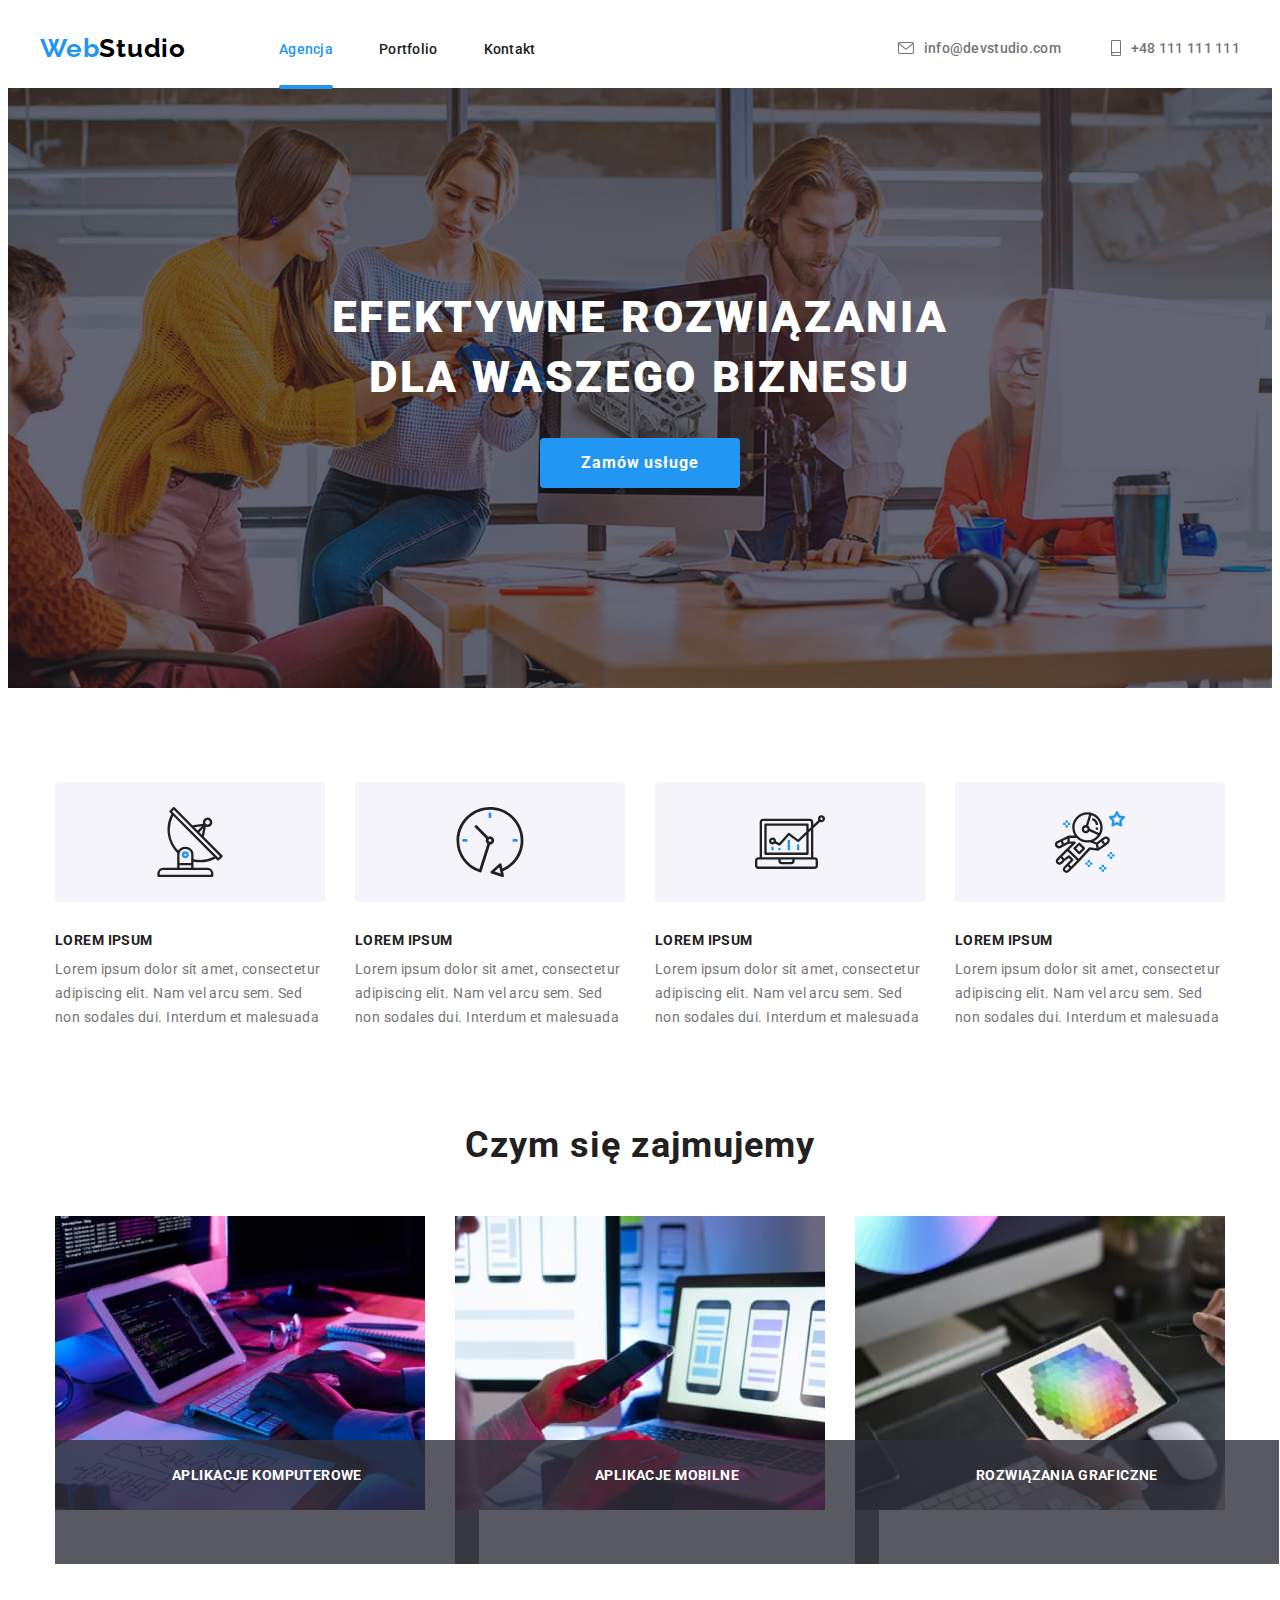
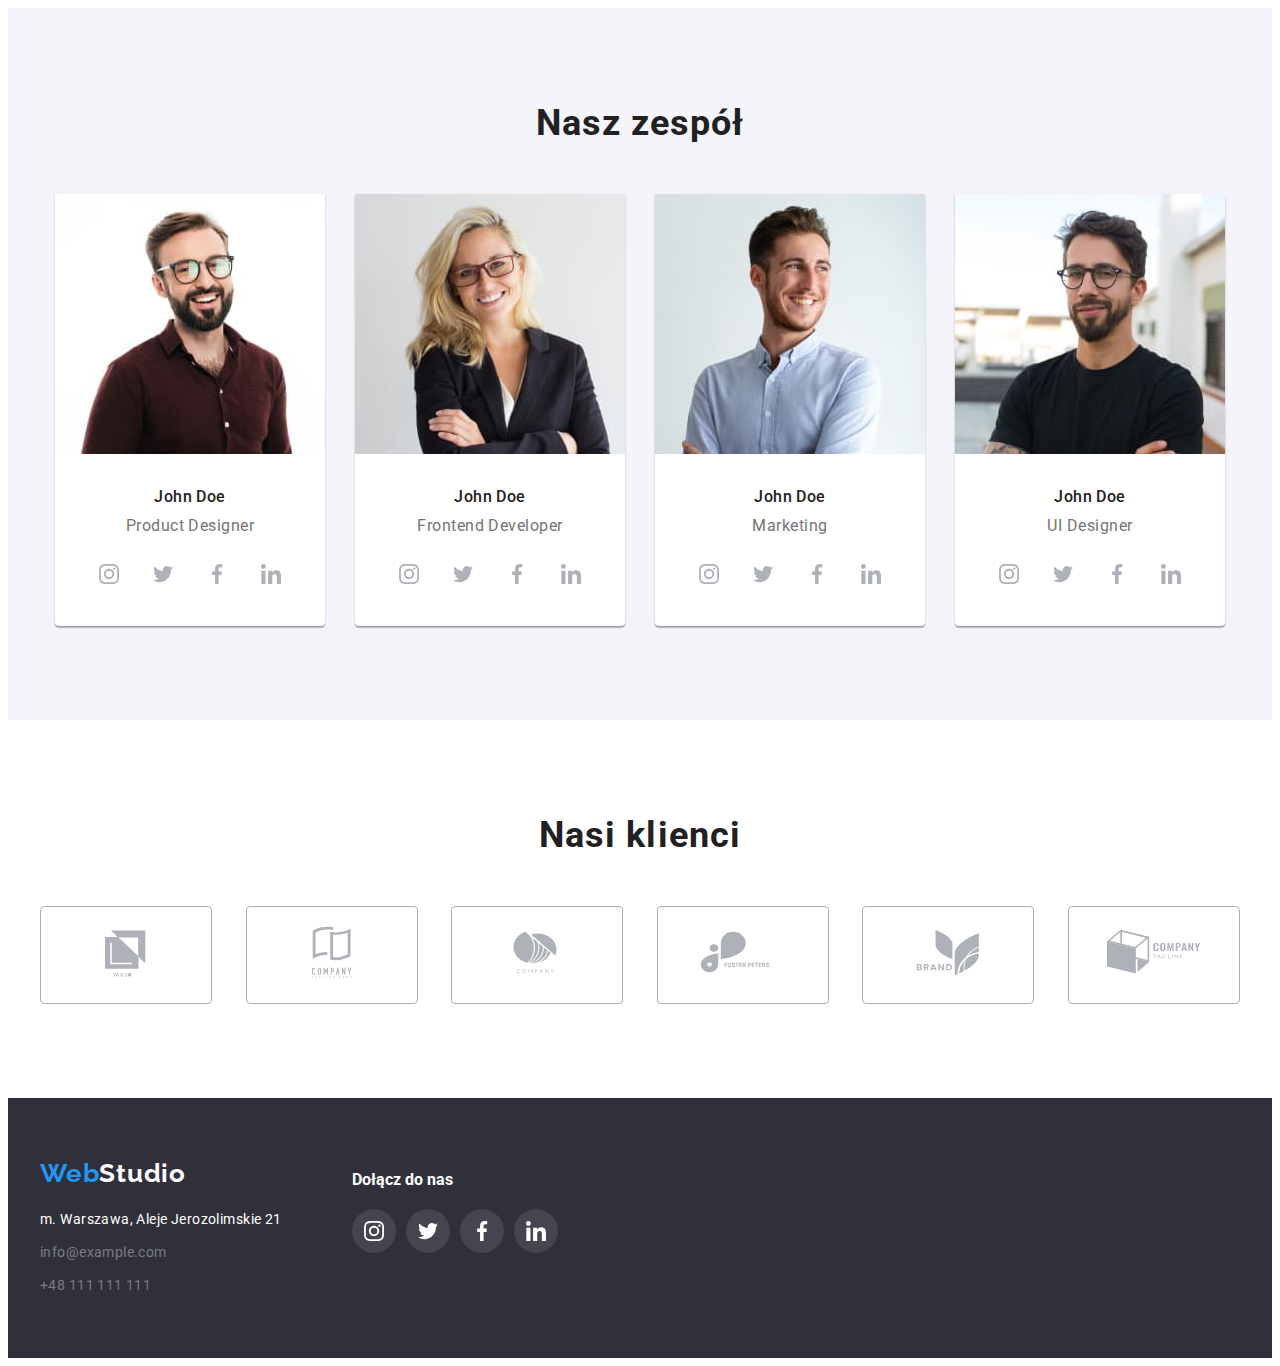
==== index.html @ 836c7417 "feat:init" ====
<!DOCTYPE html>
<html lang="pl">
  <head>
    <meta charset="UTF-8" />
    <meta http-equiv="X-UA-Compatible" content="IE=edge" />
    <meta name="viewport" content="width=device-width, initial-scale=1.0" />
    <link rel="preconnect" href="https://fonts.googleapis.com" />
    <link rel="preconnect" href="https://fonts.gstatic.com" crossorigin />
    <link
      href="https://fonts.googleapis.com/css2?family=Raleway:wght@700&family=Roboto:wght@400;500;700;900&display=swap"
      rel="stylesheet"
    />
    <link
      rel="stylesheet"
      href="https://cdnjs.cloudflare.com/ajax/libs/modern-normalize/1.1.0/modern-normalize.min.css"
      integrity="sha512-wpPYUAdjBVSE4KJnH1VR1HeZfpl1ub8YT/NKx4PuQ5NmX2tKuGu6U/JRp5y+Y8XG2tV+wKQpNHVUX03MfMFn9Q=="
      crossorigin="anonymous"
      referrerpolicy="no-referrer"
    />
    <link rel="stylesheet" href="css/styles.css" />
    <title>WebStudio</title>
  </head>
  <body>
    <header>
      <div class="container">
        <div class="links">
          <div class="left-link">
            <a href="index.html" class="logo"><span class="logo-blue">Web</span>Studio</a>
            <nav>
              <ul class="list nav-list">
                <li class="active-container">
                  <a href="index.html" class="nav-link is-active">Agencja</a>
                </li>
                <li><a href="portfolio.html" class="nav-link">Portfolio</a></li>
                <li><a href="#" class="nav-link">Kontakt</a></li>
              </ul>
            </nav>
          </div>
          <div class="right-link">
            <ul class="list header-contact">
              <li>
                <a href="mailto:info@devstudio.com" class="nav-link">
                  <svg width="16" height="12" class="raster">
                    <use href="images/icons.svg#icon-envelope"></use></svg
                  >info@devstudio.com</a
                >
              </li>
              <li>
                <a href="tel:+48111111111" class="nav-link">
                  <svg width="10" height="16" class="raster">
                    <use href="images/icons.svg#icon-smartphone"></use></svg
                  >+48 111 111 111</a
                >
              </li>
            </ul>
          </div>
        </div>
      </div>
    </header>

    <main>
      <!-- Main section -->
      <section class="title-description section">
        <div class="container">
          <h1 class="title-text">Efektywne rozwiązania dla waszego biznesu</h1>
          <button class="title-button" data-modal-open>Zamów usługe</button>
        </div>
      </section>

      <!-- ATUTY -->
      <section class="section-special">
        <div class="container">
          <ul class="list advantages-main">
            <li>
              <div class="adv-icon-background">
                <svg width="70" height="70">
                  <use href="images/icons.svg#icon-antenna"></use>
                </svg>
              </div>
              <h3 class="advantages-title">LOREM IPSUM</h3>
              <p class="advantages-desc">
                Lorem ipsum dolor sit amet, consectetur adipiscing elit. Nam vel arcu sem. Sed non
                sodales dui. Interdum et malesuada
              </p>
            </li>
            <li>
              <div class="adv-icon-background">
                <svg width="70" height="70">
                  <use href="images/icons.svg#icon-clock"></use>
                </svg>
              </div>
              <h3 class="advantages-title">LOREM IPSUM</h3>
              <p class="advantages-desc">
                Lorem ipsum dolor sit amet, consectetur adipiscing elit. Nam vel arcu sem. Sed non
                sodales dui. Interdum et malesuada
              </p>
            </li>
            <li>
              <div class="adv-icon-background">
                <svg width="70" height="70">
                  <use href="images/icons.svg#icon-diagram"></use>
                </svg>
              </div>
              <h3 class="advantages-title">LOREM IPSUM</h3>
              <p class="advantages-desc">
                Lorem ipsum dolor sit amet, consectetur adipiscing elit. Nam vel arcu sem. Sed non
                sodales dui. Interdum et malesuada
              </p>
            </li>
            <li>
              <div class="adv-icon-background">
                <svg width="70" height="70">
                  <use href="images/icons.svg#icon-astronaut"></use>
                </svg>
              </div>
              <h3 class="advantages-title">LOREM IPSUM</h3>
              <p class="advantages-desc">
                Lorem ipsum dolor sit amet, consectetur adipiscing elit. Nam vel arcu sem. Sed non
                sodales dui. Interdum et malesuada
              </p>
            </li>
          </ul>
        </div>
      </section>

      <!-- Czym się zajmujemy -->
      <section class="what-we-do section">
        <div class="container">
          <h2 class="heading">Czym się zajmujemy</h2>
          <ul class="list what-we-do-images-list">
            <li>
              <div class="our-jobs">
                <img src="images/keyboard1.jpg" alt="keyboard" width="370" height="294" />
                <span class="job-desc">Aplikacje komputerowe</span>
              </div>
            </li>
            <li>
              <div class="our-jobs">
                <img
                  src="images/phone_laptop2.jpg"
                  alt="phone and laptop"
                  width="370"
                  height="294"
                />
                <span class="job-desc">Aplikacje mobilne</span>
              </div>
            </li>
            <li>
              <div class="our-jobs">
                <img src="images/tablet3.jpg" alt="tablet" width="370" height="294" />
                <span class="job-desc">Rozwiązania graficzne</span>
              </div>
            </li>
          </ul>
        </div>
      </section>

      <!-- TEAM -->
      <section class="team section">
        <div class="container">
          <h2 class="heading">Nasz zespół</h2>
          <ul class="list team-list">
            <li>
              <figure class="team-box">
                <img src="images/team/John_Doe_1.jpg" alt="John Dow 1" width="270" height="260" />
                <figcaption>
                  <p class="team-employe">John Doe</p>
                  <p class="team-job">Product Designer</p>
                  <ul class="list social-networks">
                    <li>
                      <a href="#" class="social-icon">
                        <svg width="20" height="20">
                          <use href="images/icons.svg#icon-instagram"></use>
                        </svg>
                      </a>
                    </li>
                    <li>
                      <a href="#" class="social-icon">
                        <svg width="20" height="20">
                          <use href="images/icons.svg#icon-twitter"></use>
                        </svg>
                      </a>
                    </li>
                    <li>
                      <a href="#" class="social-icon">
                        <svg width="20" height="20">
                          <use href="images/icons.svg#icon-facebook"></use>
                        </svg>
                      </a>
                    </li>
                    <li>
                      <a href="#" class="social-icon">
                        <svg width="20" height="20">
                          <use href="images/icons.svg#icon-linkedin"></use>
                        </svg>
                      </a>
                    </li>
                  </ul>
                </figcaption>
              </figure>
            </li>
            <li>
              <figure class="team-box">
                <img src="images/team/John_Doe_2.jpg" alt="John Dow 2" width="270" height="260" />
                <figcaption>
                  <p class="team-employe">John Doe</p>
                  <p class="team-job">Frontend Developer</p>
                  <ul class="list social-networks">
                    <li>
                      <a href="#" class="social-icon">
                        <svg width="20" height="20">
                          <use href="images/icons.svg#icon-instagram"></use>
                        </svg>
                      </a>
                    </li>
                    <li>
                      <a href="#" class="social-icon">
                        <svg width="20" height="20">
                          <use href="images/icons.svg#icon-twitter"></use>
                        </svg>
                      </a>
                    </li>
                    <li>
                      <a href="#" class="social-icon">
                        <svg width="20" height="20">
                          <use href="images/icons.svg#icon-facebook"></use>
                        </svg>
                      </a>
                    </li>
                    <li>
                      <a href="#" class="social-icon">
                        <svg width="20" height="20">
                          <use href="images/icons.svg#icon-linkedin"></use>
                        </svg>
                      </a>
                    </li>
                  </ul>
                </figcaption>
              </figure>
            </li>
            <li>
              <figure class="team-box">
                <img src="images/team/John_Doe_3.jpg" alt="John Dow 3" width="270" height="260" />
                <figcaption>
                  <p class="team-employe">John Doe</p>
                  <p class="team-job">Marketing</p>
                  <ul class="list social-networks">
                    <li>
                      <a href="#" class="social-icon">
                        <svg width="20" height="20">
                          <use href="images/icons.svg#icon-instagram"></use>
                        </svg>
                      </a>
                    </li>
                    <li>
                      <a href="#" class="social-icon">
                        <svg width="20" height="20">
                          <use href="images/icons.svg#icon-twitter"></use>
                        </svg>
                      </a>
                    </li>
                    <li>
                      <a href="#" class="social-icon">
                        <svg width="20" height="20">
                          <use href="images/icons.svg#icon-facebook"></use>
                        </svg>
                      </a>
                    </li>
                    <li>
                      <a href="#" class="social-icon">
                        <svg width="20" height="20">
                          <use href="images/icons.svg#icon-linkedin"></use>
                        </svg>
                      </a>
                    </li>
                  </ul>
                </figcaption>
              </figure>
            </li>
            <li>
              <figure class="team-box">
                <img src="images/team/John_Doe_4.jpg" alt="John Dow 4" width="270" height="260" />
                <figcaption>
                  <p class="team-employe">John Doe</p>
                  <p class="team-job">UI Designer</p>
                  <ul class="list social-networks">
                    <li>
                      <a href="#" class="social-icon">
                        <svg width="20" height="20" class="abc">
                          <use href="images/icons.svg#icon-instagram"></use>
                        </svg>
                      </a>
                    </li>
                    <li>
                      <a href="#" class="social-icon">
                        <svg width="20" height="20">
                          <use href="images/icons.svg#icon-twitter"></use>
                        </svg>
                      </a>
                    </li>
                    <li>
                      <a href="#" class="social-icon">
                        <svg width="20" height="20">
                          <use href="images/icons.svg#icon-facebook"></use>
                        </svg>
                      </a>
                    </li>
                    <li>
                      <a href="#" class="social-icon">
                        <svg width="20" height="20">
                          <use href="images/icons.svg#icon-linkedin"></use>
                        </svg>
                      </a>
                    </li>
                  </ul>
                </figcaption>
              </figure>
            </li>
          </ul>
        </div>
      </section>

      <!-- OUR CUSTOMERS -->
      <section class="customers section">
        <div class="container">
          <h2 class="heading">Nasi klienci</h2>
          <ul class="list customers-list">
            <li>
              <a href="#" class="customer-icon-container">
                <svg width="106" height="60" class="customer-icon">
                  <use href="images/icons.svg#icon-logo1"></use>
                </svg>
              </a>
            </li>
            <li>
              <a href="#" class="customer-icon-container">
                <svg width="106" height="60" class="customer-icon">
                  <use href="images/icons.svg#icon-logo2"></use>
                </svg>
              </a>
            </li>
            <li>
              <a href="#" class="customer-icon-container">
                <svg width="106" height="60" class="customer-icon">
                  <use href="images/icons.svg#icon-logo3"></use>
                </svg>
              </a>
            </li>
            <li>
              <a href="#" class="customer-icon-container">
                <svg width="106" height="60" class="customer-icon">
                  <use href="images/icons.svg#icon-logo4"></use>
                </svg>
              </a>
            </li>
            <li>
              <a href="#" class="customer-icon-container">
                <svg width="106" height="60" class="customer-icon">
                  <use href="images/icons.svg#icon-logo5"></use>
                </svg>
              </a>
            </li>
            <li>
              <a href="#" class="customer-icon-container">
                <svg width="106" height="60" class="customer-icon">
                  <use href="images/icons.svg#icon-logo6"></use>
                </svg>
              </a>
            </li>
          </ul>
        </div>
      </section>
    </main>

    <footer class="contact">
      <div class="container footer-elements">
        <div>
          <a href="index.html" class="logo logo-white"><span class="logo-blue">Web</span>Studio</a>
          <address class="address-info">
            m. Warszawa, Aleje Jerozolimskie 21<br />
            <a href="mailto:info@example.com" class="contact-page-link">info@example.com</a><br />
            <a href="tel:+48111111111" class="contact-page-link">+48 111 111 111</a>
          </address>
        </div>
        <div class="social-footer">
          <h4 class="social-footer-desc">Dołącz do nas</h4>
          <ul class="list social-networks-footer">
            <li>
              <a href="#" class="social-icon footer-icon-background">
                <svg width="20" height="20">
                  <use href="images/icons.svg#icon-instagram" class="footer-icon-color"></use>
                </svg>
              </a>
            </li>
            <li>
              <a href="#" class="social-icon footer-icon-background">
                <svg width="20" height="20">
                  <use href="images/icons.svg#icon-twitter" class="footer-icon-color"></use>
                </svg>
              </a>
            </li>
            <li>
              <a href="#" class="social-icon footer-icon-background">
                <svg width="20" height="20">
                  <use href="images/icons.svg#icon-facebook" class="footer-icon-color"></use>
                </svg>
              </a>
            </li>
            <li>
              <a href="#" class="social-icon footer-icon-background">
                <svg width="20" height="20">
                  <use href="images/icons.svg#icon-linkedin" class="footer-icon-color"></use>
                </svg>
              </a>
            </li>
          </ul>
        </div>
      </div>
    </footer>

    <div class="modal is-hidden" data-modal>
      <div class="modal-box">
        <button class="modal-button" data-modal-close></button>
      </div>
    </div>
    <script src="./js/modal.js"></script>
  </body>
</html>
---- css/styles.css ----
:root {
  --blue-text: #2196f3;
  --blue-bg-opacity: #2196f3e6;
  --black-text: #000;
  --grey-text: #212121;
  --white: #fff;
  --dimmedWhiteDark: #ffffff1a;
  --light-grey: #757575;
  --dimmed-white: #ffffff60;
  --team-background-color: #f5f4fa;
  --darkGrey-background-color: #2f303a;
  --lightGrey-background-color: #e5e5e5;
  --headerBorder: #ececec;
  --greyBorderPortfolio: #eeeeee;
  --iconBorder: #afb1b8;
  --photoGradient: rgba(47, 48, 58, 0.4);
  --image-desc: rgba(47, 48, 58, 0.8);
  --modalBackground: rgba(0, 0, 0, 0.2);
  --modalButton: rgba(0, 0, 0, 0.1);
}

body {
  font-family: 'Roboto', sans-serif;
  color: var(--grey-text);
}

h1,
h2,
h3,
h4,
ul,
p {
  margin: 0;
  padding: 0;
}

.section {
  padding-top: 94px;
  padding-bottom: 94px;
}

.container {
  width: 1200px;
  padding: 0 15px;
  margin-left: auto;
  margin-right: auto;
}

.header-border {
  border-bottom: 1px solid var(--headerBorder);
}

.links {
  display: flex;
  align-items: center;
  justify-content: space-between;
  padding: 25px 0;
}

.left-link {
  display: flex;
  align-items: center;
}

.nav-list {
  display: flex;
  gap: 46px;
}

.header-contact {
  display: flex;
  gap: 50px;
}

/* LOGO */
.logo {
  font-family: Raleway;
  font-weight: 700;
  font-size: 26px;
  letter-spacing: 0.03em;
  line-height: 1.17;
  color: var(--black-text);
  text-decoration: none;

  /* hw03 */
  margin-right: 93px;
}

.logo-blue {
  color: var(--blue-text);
}

.logo-white {
  color: var(--white);
  margin-right: 0;
}

.nav-link {
  font-size: 14px;
  font-weight: 500;
  text-decoration: none;
  letter-spacing: 0.02em;
  line-height: 1.17;
  color: inherit;
  transition-property: color, fill;
  transition-duration: 250ms;
  transition-timing-function: cubic-bezier(0.4, 0, 0.2, 1);
}

.header-contact .nav-link {
  color: var(--light-grey);
}

.header-contact li:hover .raster,
.nav-link:hover,
.nav-link:focus,
.nav-link:focus .raster {
  color: var(--blue-text);
  fill: var(--blue-text);
}

/* TITLE */
.title-description {
  color: var(--white);
  text-align: center;
  background-color: var(--darkGrey-background-color);
  background-image: linear-gradient(to bottom, var(--photoGradient), var(--photoGradient)),
    url(../images/title_photo.jpg);
  background-repeat: no-repeat;
  background-position: center;
  background-size: 1600px;
}

.title-description > div {
  padding: 106px 0;
}

.title-text {
  text-transform: uppercase;
  font-weight: 900;
  font-size: 44px;
  line-height: 1.36;
  letter-spacing: 0.06em;

  /* hw-03 */
  width: 696px;
  margin-left: auto;
  margin-right: auto;
  margin-bottom: 30px;
}

.title-button {
  font-family: 'Roboto', sans-serif;
  font-size: 16px;
  font-weight: 700;
  line-height: 1.875;
  letter-spacing: 0.06em;
  color: var(--white);
  background-color: var(--blue-text);
  border-style: none;

  /* hw-03 */
  padding: 10px 41px;
  border-radius: 4px;
  box-shadow: 0px 4px 4px rgba(0, 0, 0, 0.15);
}

.title-button:hover {
  cursor: pointer;
}

/* ADVANTAGES */
.section-special {
  padding-top: 94px;
}

.advantages-main {
  display: flex;
  justify-content: center;
  gap: 30px;
}

.advantages-title {
  font-size: 14px;
  font-weight: 700;
  letter-spacing: 0.03em;
  line-height: 1.17;
  padding-bottom: 10px;
}

.advantages-desc {
  font-size: 14px;
  line-height: 1.71;
  letter-spacing: 0.03em;
  color: var(--light-grey);

  /* hw-03 */
  width: 270px;
}

/* WHAT WE DO */
.what-we-do-images-list {
  display: flex;
  justify-content: center;
  gap: 30px;
}

.what-we-do {
  text-align: center;
}

/* TITLE PAGE HEADERS */
.heading {
  font-size: 36px;
  letter-spacing: 0.03em;
  line-height: 1.17;

  /* hw-03 */
  margin-bottom: 50px;
}

/* TEAM */
.team-list {
  display: flex;
  justify-content: center;
  gap: 30px;
}

.team {
  text-align: center;
  background-color: var(--team-background-color);
}

.team-box {
  background-color: var(--white);
  box-shadow: 0px 1px 3px rgba(0, 0, 0, 0.12), 0px 1px 1px rgba(0, 0, 0, 0.14),
    0px 2px 1px rgba(0, 0, 0, 0.2);
  border-radius: 0px 0px 4px 4px;
  margin: 0px;
}

.team-employe {
  font-size: 16px;
  font-weight: 500;
  letter-spacing: 0.03em;
  line-height: 1.17;

  /* hw-03 */
  padding-top: 30px;
  padding-bottom: 10px;
}

.team-job {
  font-size: 16px;
  letter-spacing: 0.03em;
  line-height: 1.17;
  color: var(--light-grey);
}

/* PORTFOLIO */
.portfolio-elements {
  text-align: center;
}

/* PORTFOLIO BUTTONS */
.buttons {
  margin-bottom: 50px;
}

.buttons-list {
  display: flex;
  justify-content: center;
  gap: 8px;
}

.portfolio-button {
  font-family: 'Roboto', sans-serif;
  font-size: 16px;
  font-weight: 500;
  line-height: 1.625;
  letter-spacing: 0.03em;
  border-style: none;
  background-color: var(--team-background-color);

  /* hw-03 */
  padding: 6px 22px;
  transition-property: background-color, color, box-shadow;
  transition-duration: 250ms;
  transition-timing-function: cubic-bezier(0.4, 0, 0.2, 1);
}

.portfolio-button:hover,
.portfolio-button:focus {
  background-color: var(--blue-text);
  color: var(--white);
  cursor: pointer;
  box-shadow: 0px 3px 1px rgba(0, 0, 0, 0.1), 0px 1px 2px rgba(0, 0, 0, 0.08),
    0px 2px 2px rgba(0, 0, 0, 0.12);
  border-radius: 4px;
}

.portfolio-list {
  display: flex;
  flex-wrap: wrap;
  justify-content: center;
  gap: 30px;
}

.portfolio-item {
  transition-property: box-shadow;
  transition-duration: 250ms;
  transition-timing-function: cubic-bezier(0.4, 0, 0.2, 1);
}

.portfolio-item:hover {
  box-shadow: 0px 1px 1px rgba(0, 0, 0, 0.12), 0px 4px 4px rgba(0, 0, 0, 0.06),
    1px 4px 6px rgba(0, 0, 0, 0.16);
}

.portfolio-list figure {
  margin: 0px;
}

.portfolio-list figcaption {
  border: 1px var(--greyBorderPortfolio) solid;
  border-top: 0;
  padding: 20px 24px;
}

.portfolio-project {
  font-size: 18px;
  font-weight: 700;
  line-height: 2;
  letter-spacing: 0.06em;
  padding-bottom: 4px;
}

.portfolio-description {
  font-size: 16px;
  line-height: 1.875;
  letter-spacing: 0.03em;
  color: var(--light-grey);
}

/* OUR CUSTOMERS */
.customers {
  text-align: center;
}

/* FOOTER */
.contact .container {
  padding: 60px 0px;
}

.contact {
  color: var(--white);
  background-color: var(--darkGrey-background-color);
}

.contact-page-link {
  color: var(--dimmed-white);
  text-decoration: none;
  font-size: 14px;
  line-height: 1.71;
  letter-spacing: 0.03em;
  display: inline-block;
}

.contact-page-link:nth-child(2) {
  padding: 9px 0;
}

.address-info {
  font-style: normal;
  font-size: 14px;
  line-height: 1.71;
  letter-spacing: 0.03em;
  padding-top: 20px;
}

.contact-page-link:hover,
.contact-page-link:focus {
  text-decoration: underline;
}

/* lists without styles */
.list {
  list-style-type: none;
}

/* ICONS */
.header-contact a {
  display: flex;
  align-items: center;
  gap: 10px;
}

.raster {
  fill: var(--light-grey);
  transition-property: color, fill;
  transition-duration: 250ms;
  transition-timing-function: cubic-bezier(0.4, 0, 0.2, 1);
}

.adv-icon-background {
  background-color: var(--team-background-color);
  width: 270px;
  height: 120px;
  margin-bottom: 30px;
  border-radius: 4px;
  display: flex;
  align-items: center;
  justify-content: center;
}

.customers-logo {
  display: flex;
}

.customers-list {
  display: flex;
  justify-content: space-between;
}

.customer-icon-container {
  display: block;
  padding: 16px 32px;
  border: 1px solid var(--iconBorder);
  border-radius: 4px;
  transition-property: border-color, fill;
  transition-duration: 250ms;
  transition-timing-function: cubic-bezier(0.4, 0, 0.2, 1);
}

.customer-icon {
  fill: var(--iconBorder);
  transition-property: border-color, fill;
  transition-duration: 250ms;
  transition-timing-function: cubic-bezier(0.4, 0, 0.2, 1);
}

.customer-icon-container:hover,
.customer-icon-container:hover .customer-icon,
.customer-icon-container:focus,
.customer-icon-container:focus .customer-icon {
  border-color: var(--blue-text);
  fill: var(--blue-text);
}

.social-networks {
  display: flex;
  gap: 10px;
  padding: 16px 32px 30px;
}

.social-icon {
  display: block;
  padding: 12px;
  font-size: 0;
  border-radius: 50%;
  transition-property: background-color;
  transition-duration: 250ms;
  transition-timing-function: cubic-bezier(0.4, 0, 0.2, 1);
}

.social-icon svg {
  fill: var(--iconBorder);
  transition-property: fill;
  transition-duration: 250ms;
  transition-timing-function: cubic-bezier(0.4, 0, 0.2, 1);
}

.social-icon:hover,
.social-icon:focus {
  background-color: var(--blue-text);
  border-radius: 50%;
}

.social-icon:hover svg,
.social-icon:focus svg {
  fill: var(--white);
}

.social-networks-footer {
  display: flex;
  gap: 10px;
}

.footer-icon-color {
  fill: var(--white);
}

.footer-icon-background {
  background-color: var(--dimmedWhiteDark);
  border-radius: 50%;
}

.footer-elements {
  display: flex;
}

.social-footer {
  margin-left: 70px;
}

.social-footer-desc {
  padding-top: 12px;
  padding-bottom: 20px;
}

.is-active::after {
  content: '';
  display: inline-block;
  width: 100%;
  height: 4px;
  border-radius: 4px;
  position: absolute;
  top: 46px;
  left: 0;
  background-color: var(--blue-text);
}

.active-container {
  position: relative;
}

.is-active {
  color: #2196f3;
}

.our-jobs {
  position: relative;
  z-index: -1;
}

.job-desc {
  position: absolute;
  top: 224px;
  left: 0;
  width: 370px;
  height: 70px;
  padding: 27px;
  font-size: 14px;
  font-weight: 700;
  text-align: center;
  text-transform: uppercase;
  letter-spacing: 0.03em;
  color: var(--white);
  background-color: var(--image-desc);
}

.portfolio-description-text {
  position: absolute;
  padding: 49px 45px 50px 24px;
  font-size: 18px;
  line-height: 1.55;
  letter-spacing: 0.03em;
  color: var(--white);
  background-color: var(--blue-bg-opacity);
  transition: transform 250ms cubic-bezier(0.4, 0, 0.2, 1);
}

.portfolio-item:hover .portfolio-description-text {
  transform: translateY(-100%);
}

.img-box {
  position: relative;
  overflow: hidden;
}

/* MODAL */

.is-hidden {
  visibility: hidden;
  pointer-events: none;
  opacity: 0;
  transition: opacity, visibility, 500ms cubic-bezier(0.4, 0, 0.2, 1);
}

.modal {
  background-color: var(--modalBackground);
  position: fixed;
  top: 0;
  right: 0;
  bottom: 0;
  left: 0;
  display: flex;
  align-items: center;
  justify-content: center;
}

.modal-box {
  width: 528px;
  height: 581px;
  background-color: var(--white);
  position: relative;
  box-shadow: 0px 1px 3px rgba(0, 0, 0, 0.12), 0px 1px 1px rgba(0, 0, 0, 0.14),
    0px 2px 1px rgba(0, 0, 0, 0.2);
  border-radius: 4px;
  transition: transform 500ms cubic-bezier(0.4, 0, 0.2, 1);
}

.is-hidden .modal-box {
  transform: translateY(-50%) rotateX(90deg);
}

.modal-button {
  border: 1px solid var(--modalButton);
  border-radius: 50%;
  background-color: var(--white);
  position: absolute;
  top: 8px;
  right: 8px;
  width: 30px;
  height: 30px;
  margin: 0;
  padding: 0;
  transition: transform, 250ms cubic-bezier(0.4, 0, 0.2, 1);
}

.modal-button::after {
  content: '\00d7';
  font-size: 25px;
  position: absolute;
  top: 50%;
  left: 50%;
  transform: translate(-50%, -50%);
}

.modal-button:hover {
  cursor: pointer;
  transform: rotate(90deg);
}
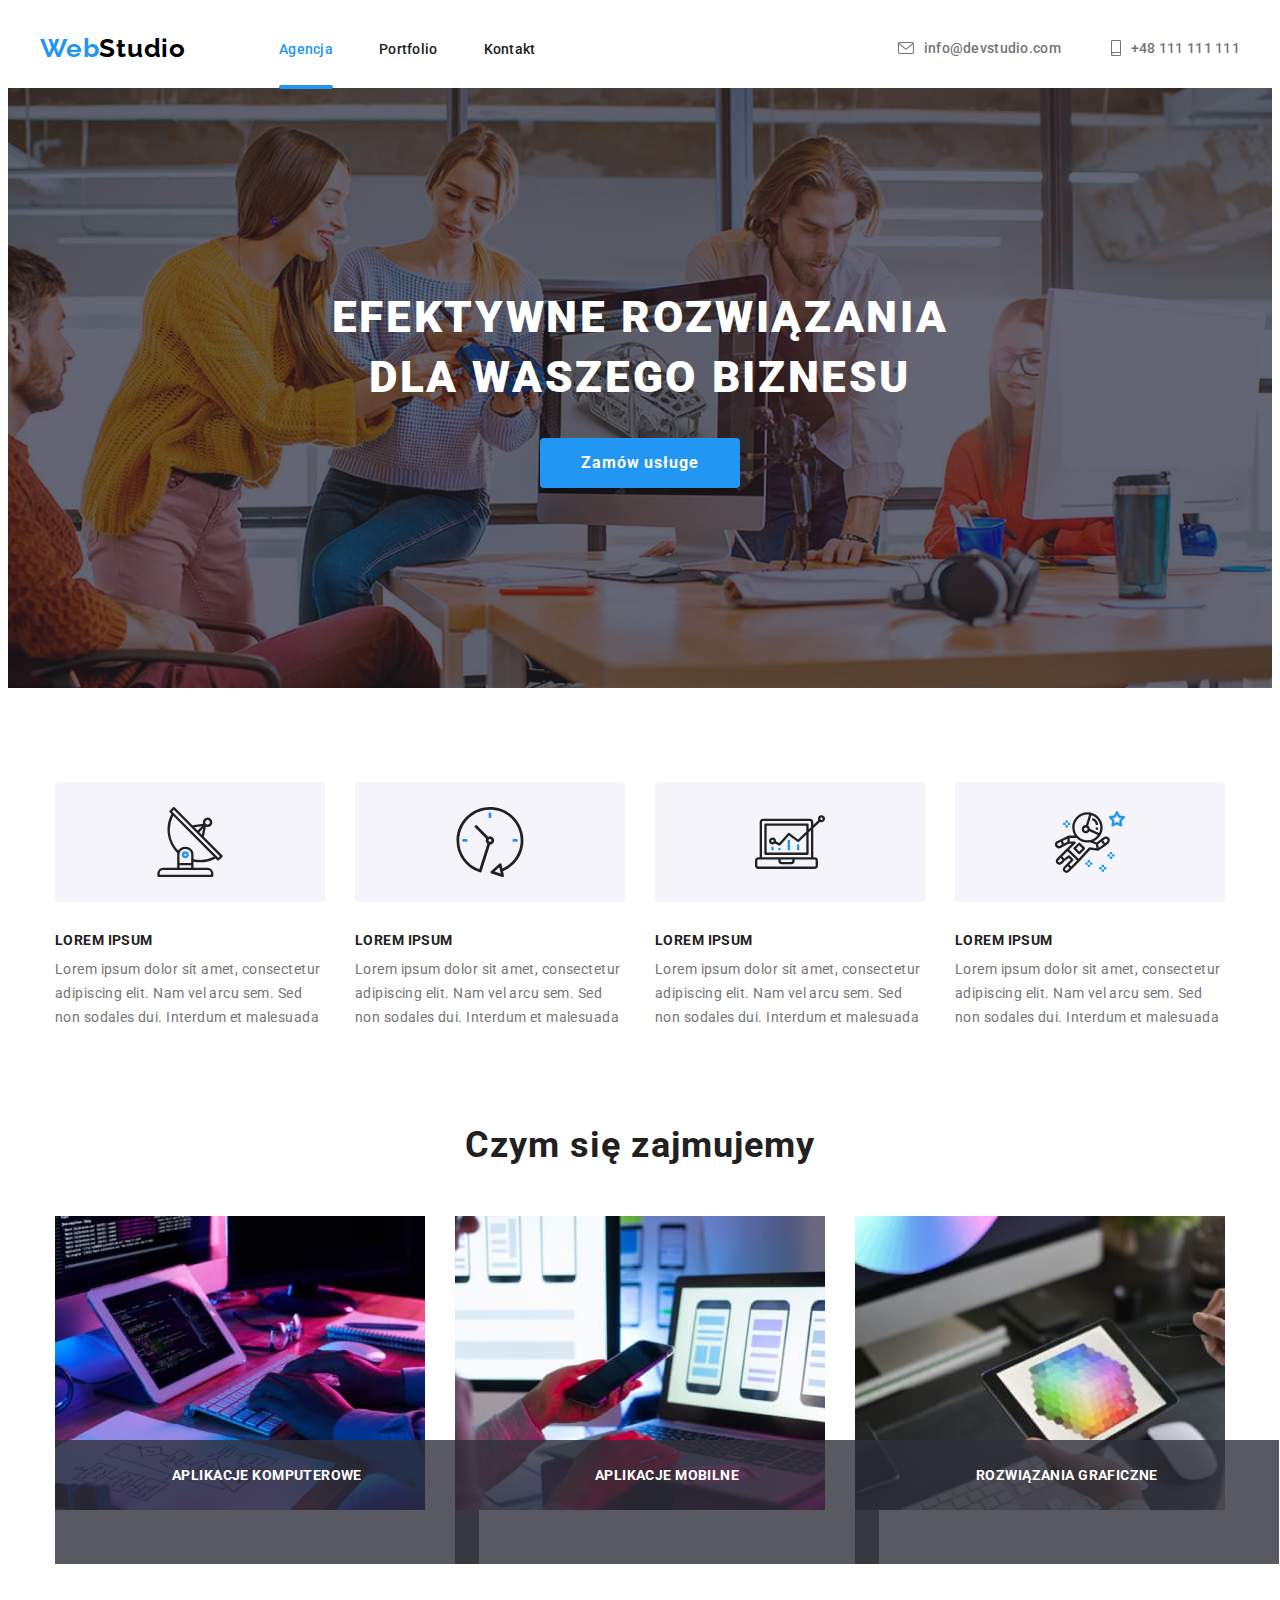
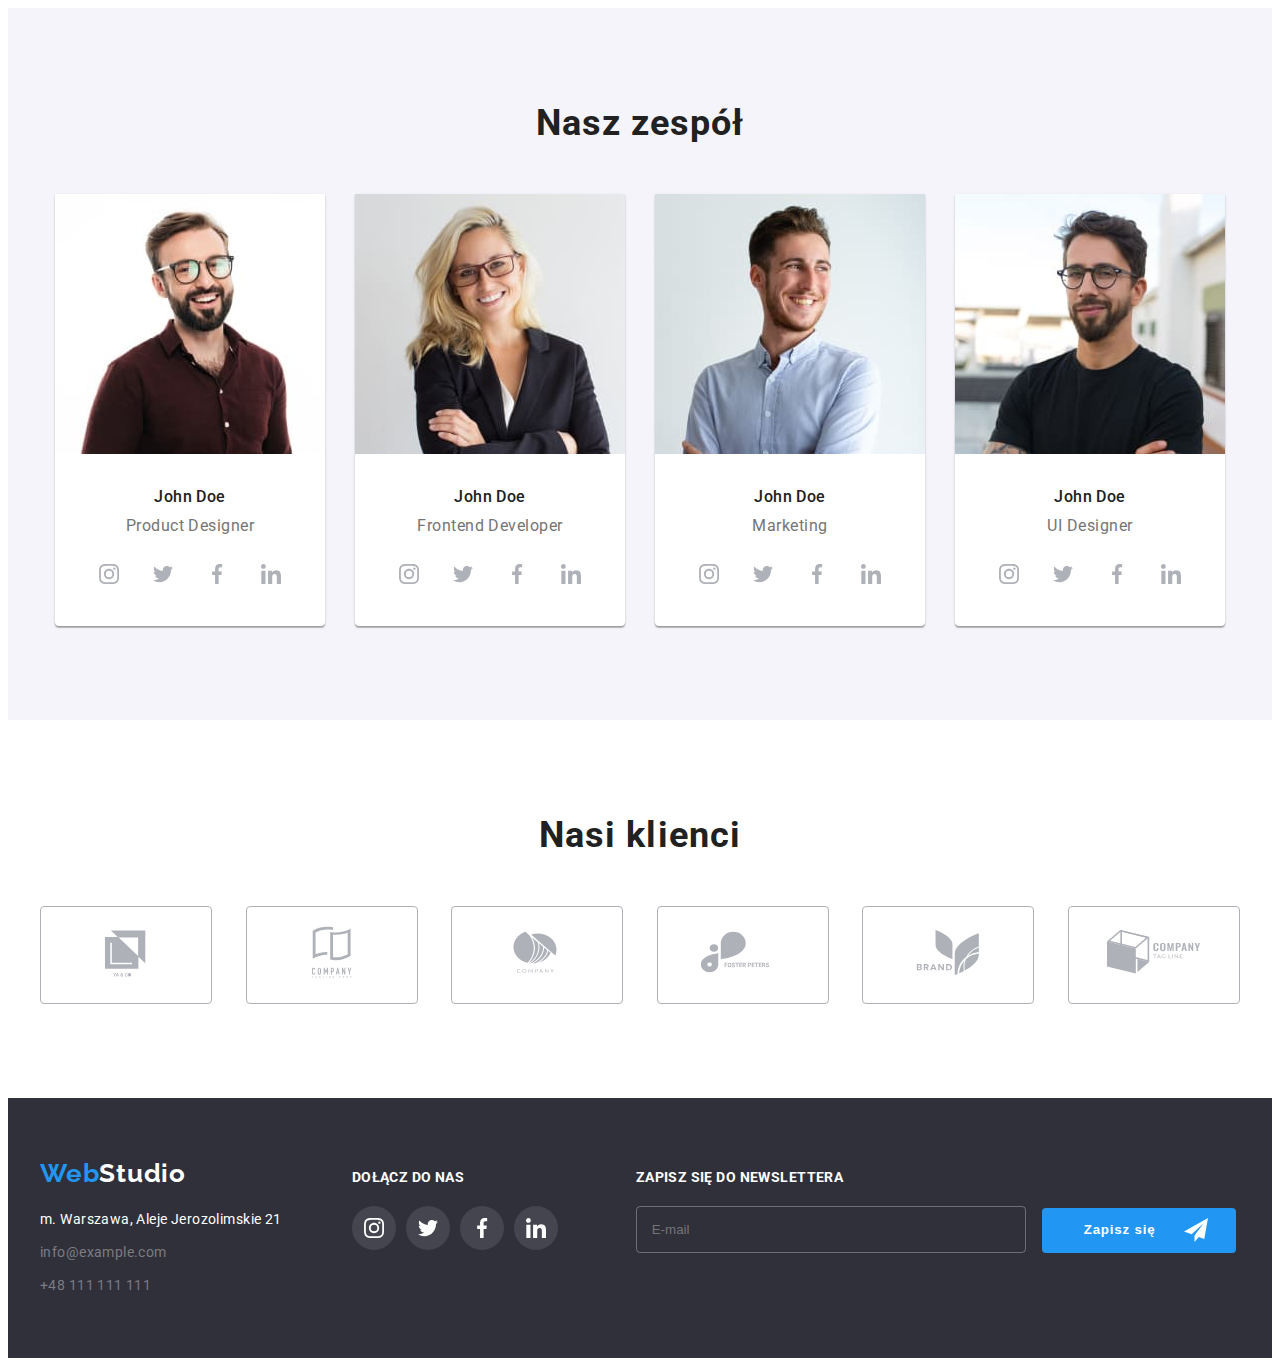
==== commit ee6ea4d5: "stylizacja newsletter w footer" ====
--- a/index.html
+++ b/index.html
@@ -415,6 +415,22 @@
             </li>
           </ul>
         </div>
+        <form name="signup_form" class="footer-form-wrapper">
+          <label for="newsletter_email" class="footer-form">Zapisz się do newslettera</label>
+          <input
+            type="email"
+            name="newsletter_email"
+            id="newsletter_email"
+            placeholder="E-mail"
+            class="footer-email"
+          />
+          <button type="submit" class="footer-email-btn">
+            Zapisz się
+            <svg width="24" height="24">
+              <use href="images/icons.svg#icon-icon-send"></use>
+            </svg>
+          </button>
+        </form>
       </div>
     </footer>
 
--- a/css/styles.css
+++ b/css/styles.css
@@ -17,6 +17,7 @@
   --image-desc: rgba(47, 48, 58, 0.8);
   --modalBackground: rgba(0, 0, 0, 0.2);
   --modalButton: rgba(0, 0, 0, 0.1);
+  --footerEmailBorder: rgba(255, 255, 255, 0.3);
 }
 
 body {
@@ -506,6 +507,11 @@
 .social-footer-desc {
   padding-top: 12px;
   padding-bottom: 20px;
+  font-size: 14px;
+  font-weight: 700;
+  line-height: 1.14;
+  letter-spacing: 0.03em;
+  text-transform: uppercase;
 }
 
 .is-active::after {
@@ -632,3 +638,54 @@
   cursor: pointer;
   transform: rotate(90deg);
 }
+
+/* FOOTER LABEL */
+
+.footer-form-wrapper {
+  margin-left: 78px;
+}
+
+.footer-form {
+  font-size: 14px;
+  font-weight: 700;
+  line-height: 1.14;
+  letter-spacing: 0.03em;
+  text-transform: uppercase;
+  display: flex;
+  padding-top: 12px;
+  padding-bottom: 20px;
+}
+
+.footer-email {
+  border: 1px solid var(--footerEmailBorder);
+  width: 358px;
+  padding: 15px;
+  margin-right: 12px;
+  background-color: transparent;
+  border-radius: 4px;
+  color: var(--white);
+  transition: border-color, 250ms cubic-bezier(0.4, 0, 0.2, 1);
+}
+
+.footer-email-btn {
+  font-weight: 700;
+  line-height: 1.875;
+  letter-spacing: 0.06em;
+  padding: 10px 28px 10px 42px;
+  border: none;
+  background-color: var(--blue-text);
+  color: var(--white);
+  border-radius: 4px;
+}
+
+.footer-email-btn svg {
+  display: inline-block;
+  vertical-align: middle;
+  margin-left: 24px;
+}
+
+.footer-email:focus,
+.footer-email:hover {
+  outline: none;
+  border-color: #2196f3;
+}
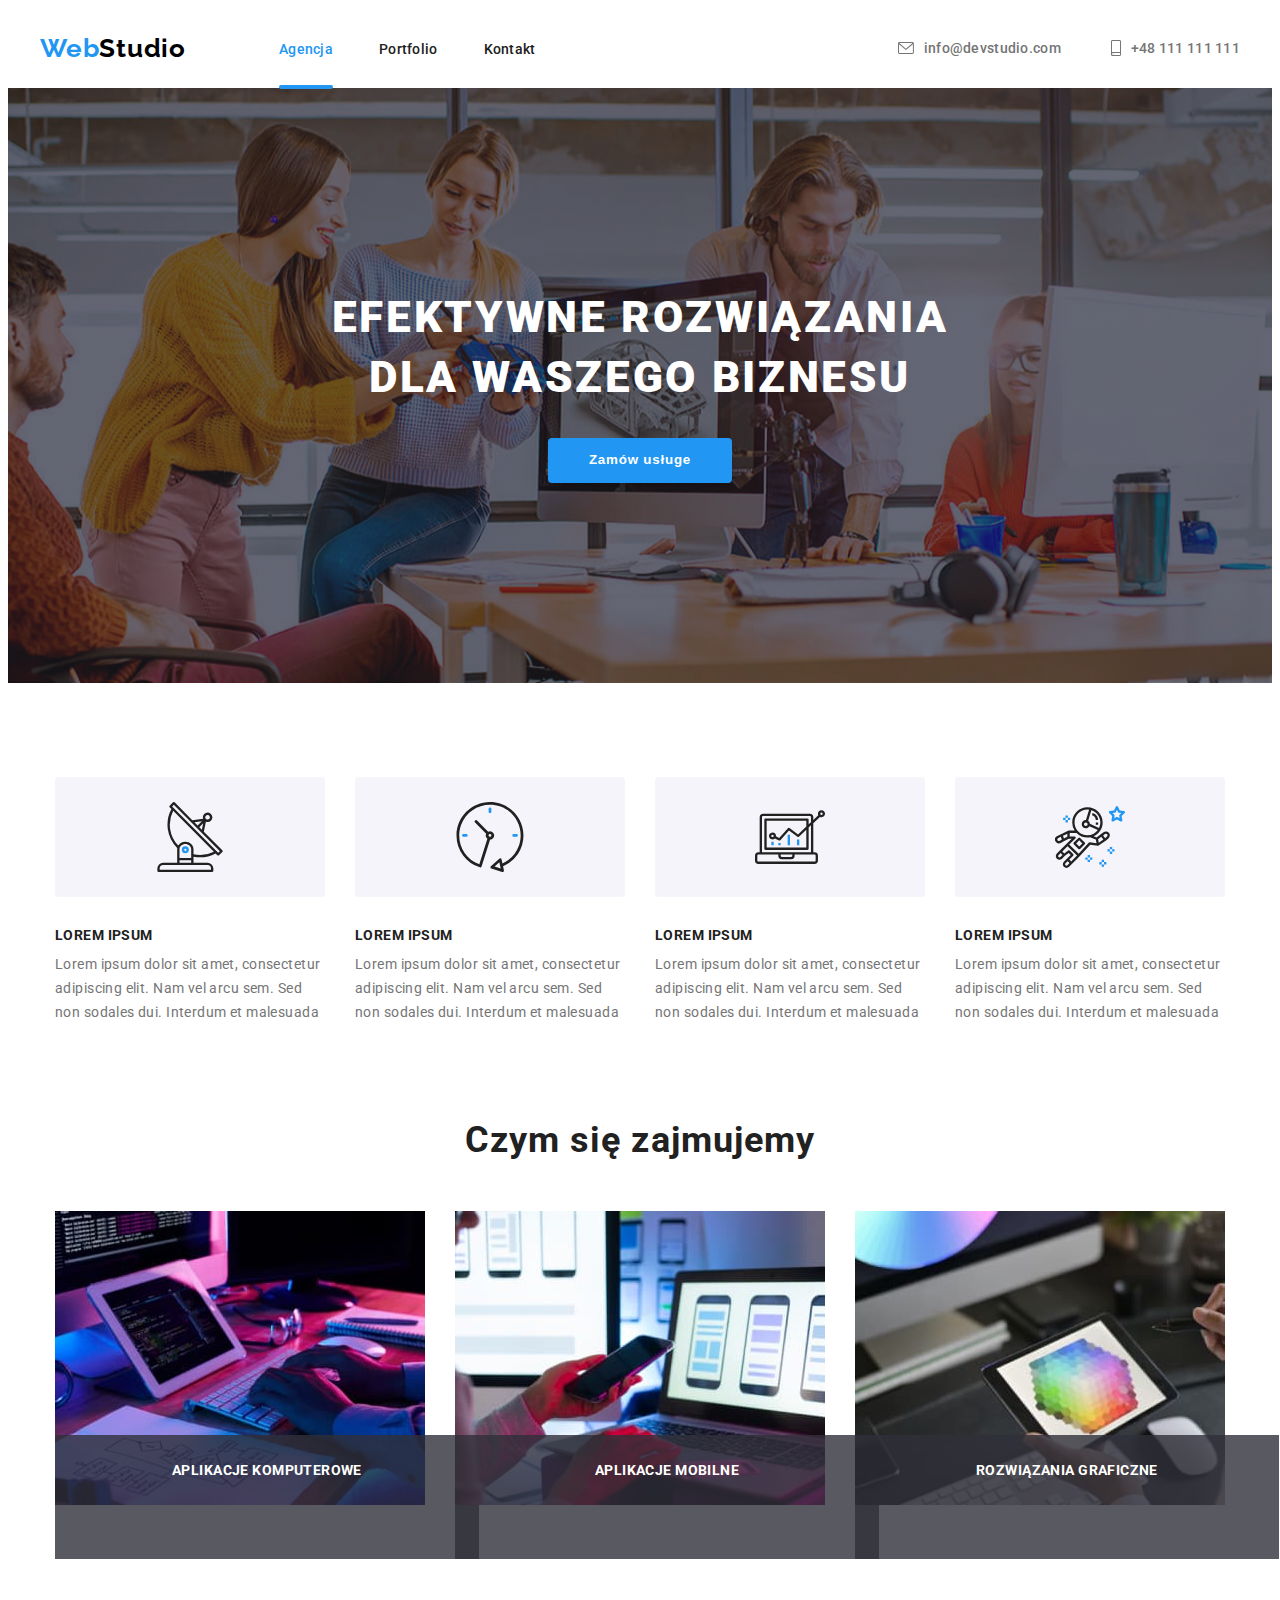
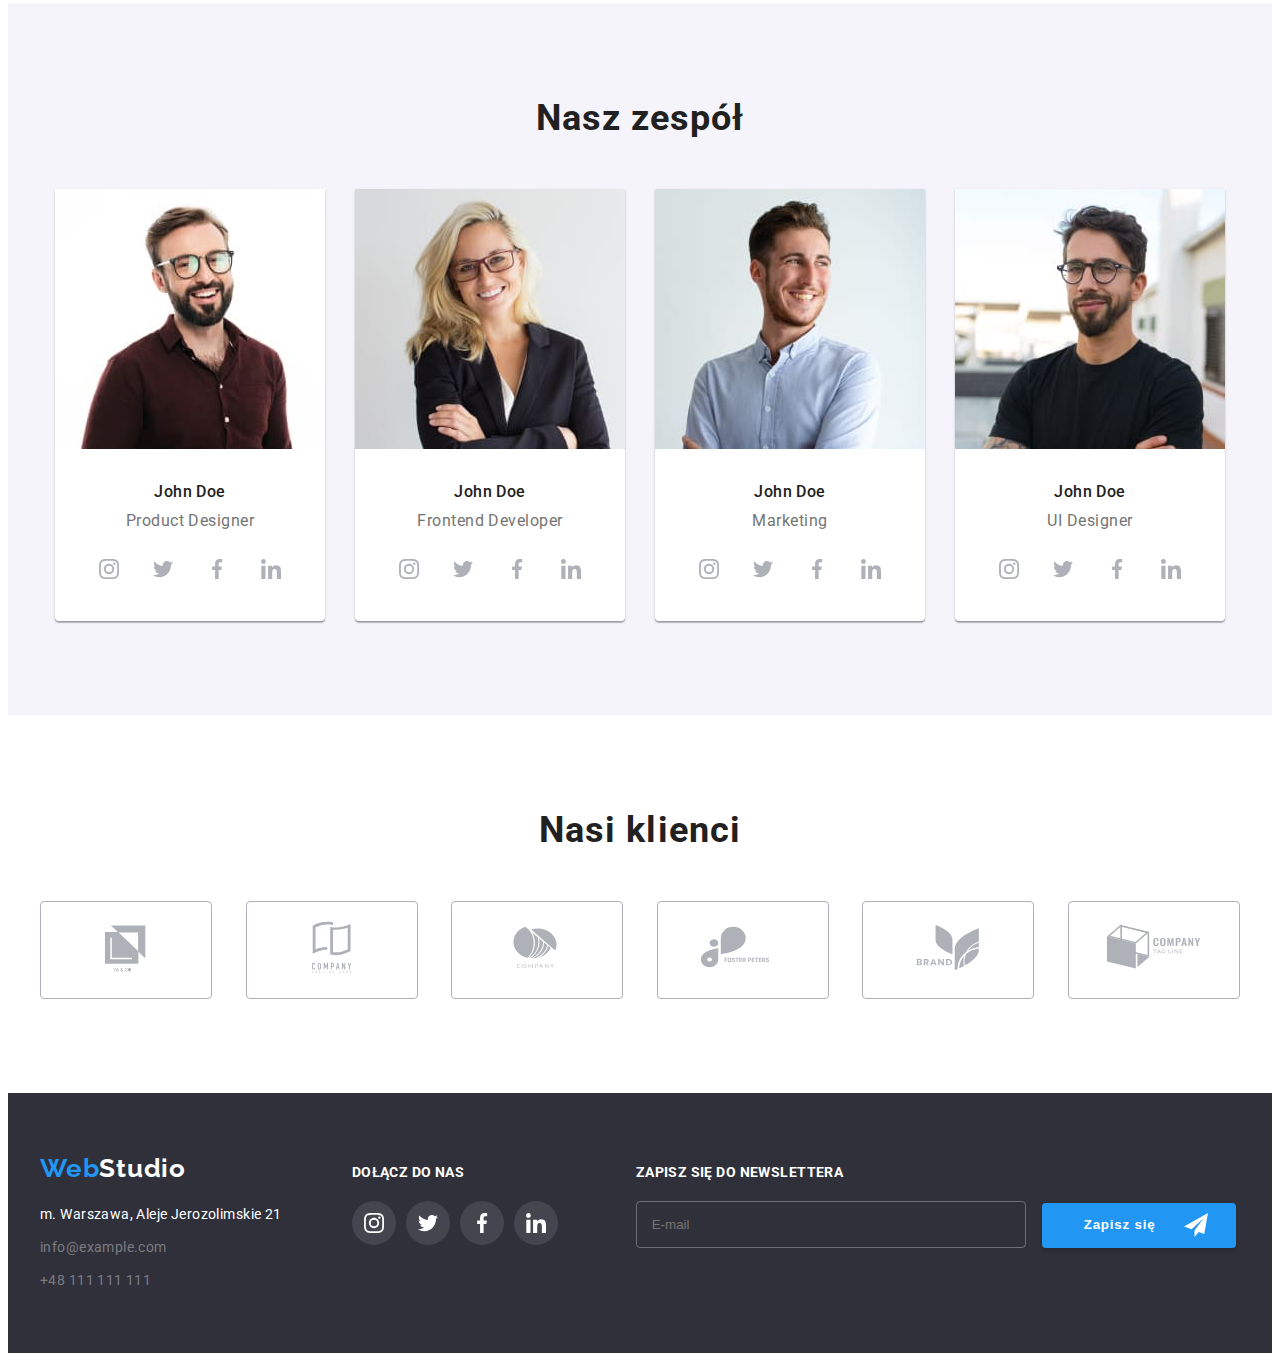
==== commit 804b4769: "stylizacja modala" ====
--- a/index.html
+++ b/index.html
@@ -63,7 +63,7 @@
       <section class="title-description section">
         <div class="container">
           <h1 class="title-text">Efektywne rozwiązania dla waszego biznesu</h1>
-          <button class="title-button" data-modal-open>Zamów usługe</button>
+          <button class="title-button blue-btn" data-modal-open>Zamów usługe</button>
         </div>
       </section>
 
@@ -416,15 +416,15 @@
           </ul>
         </div>
         <form name="signup_form" class="footer-form-wrapper">
-          <label for="newsletter_email" class="footer-form">Zapisz się do newslettera</label>
+          <label for="newsletter-email" class="footer-form">Zapisz się do newslettera</label>
           <input
             type="email"
             name="newsletter_email"
-            id="newsletter_email"
+            id="newsletter-email"
             placeholder="E-mail"
             class="footer-email"
           />
-          <button type="submit" class="footer-email-btn">
+          <button type="submit" class="blue-btn footer-email-btn">
             Zapisz się
             <svg width="24" height="24">
               <use href="images/icons.svg#icon-icon-send"></use>
@@ -437,6 +437,50 @@
     <div class="modal is-hidden" data-modal>
       <div class="modal-box">
         <button class="modal-button" data-modal-close></button>
+        <h4 class="modal-title">Zostaw swoje dane w formularzu poniżej</h4>
+        <div class="form-container">
+          <form>
+            <label for="form-name" class="form label-style">Imie</label>
+            <div class="form-icon-container">
+              <input type="text" name="form_name" id="form-name" class="form-style form-input" />
+              <svg width="18" height="18" class="form-icon">
+                <use href="images/icons.svg#icon-person-black-18dp-1"></use>
+              </svg>
+            </div>
+            <label for="form-phone" class="form label-style"> Telefon</label>
+            <div class="form-icon-container">
+              <input type="tel" name="form_phone" id="form-phone" class="form-style form-input" />
+              <svg width="18" height="18" class="form-icon">
+                <use href="images/icons.svg#icon-phone-black-18dp-1"></use>
+              </svg>
+            </div>
+            <label for="form-email" class="form label-style">Email</label>
+            <div class="form-icon-container">
+              <input type="email" name="form_email" id="form-email" class="form-style form-input" />
+              <svg width="18" height="18" class="form-icon">
+                <use href="images/icons.svg#icon-email-black-18dp-1"></use>
+              </svg>
+            </div>
+            <label for="form-comment" class="form label-style">Komentarz</label>
+            <textarea
+              name="form_comment"
+              id="form-comment"
+              rows="6"
+              placeholder="Wprowadź tekst"
+              class="form-style form-text"
+            ></textarea>
+            <label for="consent" class="form"></label>
+            <input
+              type="checkbox"
+              name="consent"
+              id="consent"
+              value="Oświadczam iż akceptuję Regulamin i Politykę Prywatności."
+            />
+            Oświadczam iż akceptuję Regulamin i Politykę Prywatności.
+
+            <button type="submit" class="form form-button blue-btn">Wyślij</button>
+          </form>
+        </div>
       </div>
     </div>
     <script src="./js/modal.js"></script>
--- a/css/styles.css
+++ b/css/styles.css
@@ -18,6 +18,8 @@
   --modalBackground: rgba(0, 0, 0, 0.2);
   --modalButton: rgba(0, 0, 0, 0.1);
   --footerEmailBorder: rgba(255, 255, 255, 0.3);
+  --formBorder: rgba(33, 33, 33, 0.2);
+  --shadowButton: rgba(0, 0, 0, 0.15);
 }
 
 body {
@@ -151,19 +153,7 @@
 }
 
 .title-button {
-  font-family: 'Roboto', sans-serif;
-  font-size: 16px;
-  font-weight: 700;
-  line-height: 1.875;
-  letter-spacing: 0.06em;
-  color: var(--white);
-  background-color: var(--blue-text);
-  border-style: none;
-
-  /* hw-03 */
   padding: 10px 41px;
-  border-radius: 4px;
-  box-shadow: 0px 4px 4px rgba(0, 0, 0, 0.15);
 }
 
 .title-button:hover {
@@ -668,14 +658,7 @@
 }
 
 .footer-email-btn {
-  font-weight: 700;
-  line-height: 1.875;
-  letter-spacing: 0.06em;
   padding: 10px 28px 10px 42px;
-  border: none;
-  background-color: var(--blue-text);
-  color: var(--white);
-  border-radius: 4px;
 }
 
 .footer-email-btn svg {
@@ -689,3 +672,80 @@
   outline: none;
   border-color: #2196f3;
 }
+
+/* MODAL BOX FORM */
+
+.modal-title {
+  font-size: 20px;
+  line-height: 1.15;
+  letter-spacing: 0.03em;
+  padding-top: 40px;
+  text-align: center;
+  margin-bottom: 12px;
+}
+
+.form-container {
+  display: flex;
+  justify-content: center;
+  position: relative; /* do skasowania? */
+}
+
+.form {
+  display: flex;
+  flex-direction: row;
+}
+
+.form-text {
+  resize: none;
+  line-height: 1.16;
+  letter-spacing: 0.01em;
+  padding: 12px 16px;
+}
+
+.form-text::placeholder {
+  font-size: 12px;
+}
+
+.label-style {
+  font-size: 14px;
+  line-height: 1.16;
+  letter-spacing: 0.01em;
+  color: var(--light-grey);
+  padding-bottom: 4px;
+}
+
+.form-style {
+  width: 448px;
+  margin-bottom: 10px;
+  border: 1px solid var(--formBorder);
+  border-radius: 4px;
+}
+
+.form-input {
+  padding: 10px 10px 10px 42px;
+}
+
+.form-icon-container {
+  position: relative;
+}
+
+.form-icon {
+  position: absolute;
+  left: 12px;
+  top: 11px;
+}
+
+.form-button {
+  margin: 30px auto 0 auto;
+  padding: 10px 76px;
+}
+.blue-btn {
+  font-weight: 700;
+  line-height: 1.875;
+  letter-spacing: 0.06em;
+  border: none;
+  background-color: var(--blue-text);
+  color: var(--white);
+  box-shadow: 0px 4px 4px var(--shadowButton);
+  border-radius: 4px;
+}
